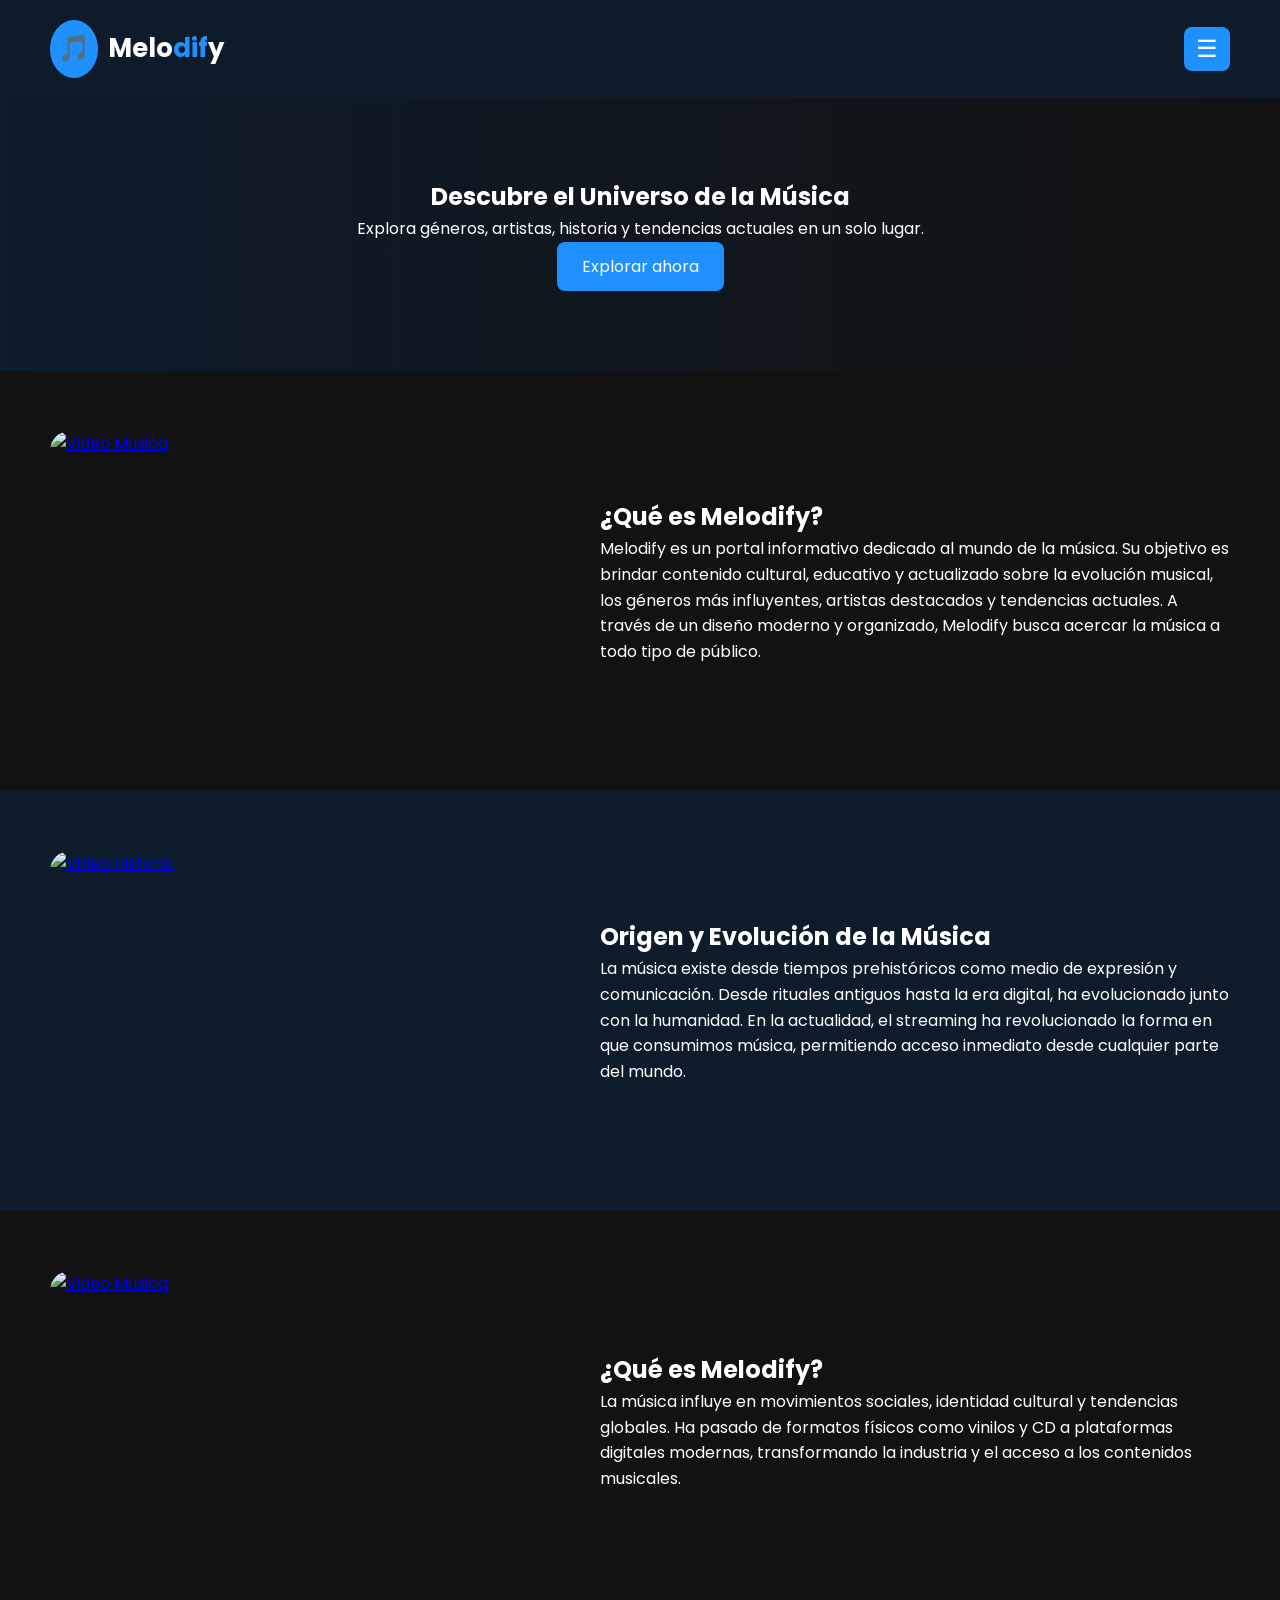
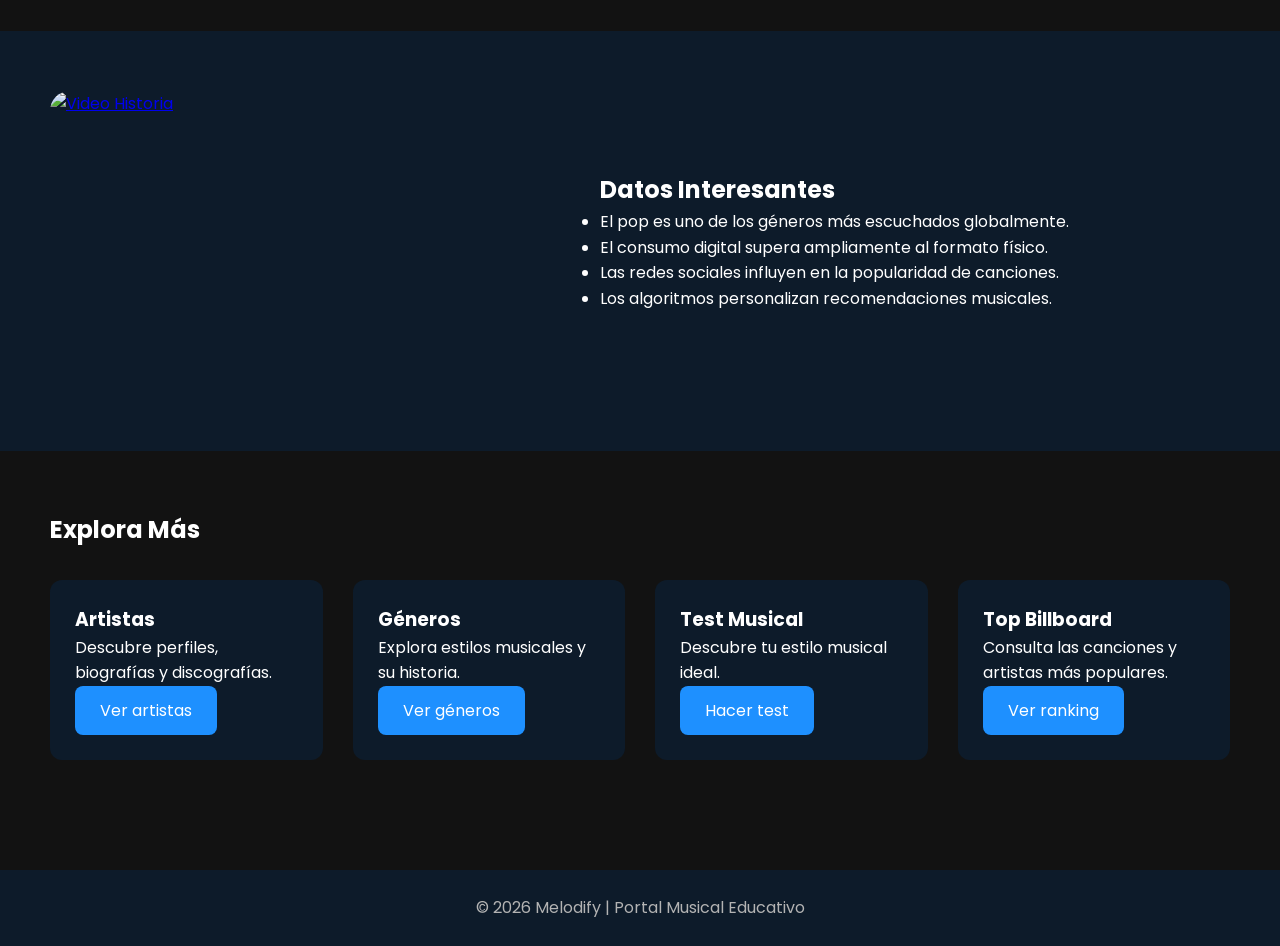
==== index.html @ 6f2b4fb9 "Initial commit via Netlify" ====
<!DOCTYPE html>
<html lang="es">
<head>
    <meta charset="UTF-8">
    <meta name="viewport" content="width=device-width, initial-scale=1.0">
    <title>Melodify - Portal Musical</title>

    <!-- Fuente moderna -->
    <link href="https://fonts.googleapis.com/css2?family=Poppins:wght@300;400;600;700&display=swap" rel="stylesheet">

    <!-- CSS -->
    <link rel="stylesheet" href="css/style.css">
</head>
<body>

    <!-- HEADER -->
  <header>
    <div class="logo">
        <span class="icono">🎵</span>
        Melo<span>dif</span>y
    </div>

    <div class="menu-container">
        <button class="menu-btn" onclick="toggleMenu()">☰</button>

        <div class="menu" id="menu">
            <a href="index.html">Inicio</a>
            <a href="artistas.html">Artistas</a>
            <a href="generos.html">Géneros</a>
            <a href="test.html">Test</a>
            <a href="top.html">Top Billboard</a>
        </div>
    </div>
</header>

    <!-- HERO -->
    <section class="hero">
        <h1>Descubre el Universo de la Música</h1>
        <p>Explora géneros, artistas, historia y tendencias actuales en un solo lugar.</p>
        <a href="generos.html" class="btn">Explorar ahora</a>
    </section>

    <!-- INTRODUCCIÓN -->
    <section class="seccion-flex">
    <div class="seccion-imagen">
        <a href="AQUÍ_PEGA_TU_LINK_DE_YOUTUBE" target="_blank">
            <img src="img/tu-imagen-1.jpg" alt="Video Música">
        </a>
    </div>
    <div class="seccion-texto">
        <h2>¿Qué es Melodify?</h2>
        <p>Melodify es un portal informativo dedicado al mundo de la música. Su objetivo es brindar contenido cultural,
            educativo y actualizado sobre la evolución musical, los géneros más influyentes, artistas destacados y tendencias actuales.
            A través de un diseño moderno y organizado, Melodify busca acercar la música a todo tipo de público.</p>
    </div>
</section>

<section class="seccion-flex bg-secundario">
    <div class="seccion-imagen">
        <a href="AQUÍ_PEGA_TU_LINK_DE_YOUTUBE" target="_blank">
            <img src="img/tu-imagen-2.jpg" alt="Video Historia">
        </a>
    </div>
    <div class="seccion-texto">
        <h2>Origen y Evolución de la Música</h2>
        <p>La música existe desde tiempos prehistóricos como medio de expresión y comunicación.
            Desde rituales antiguos hasta la era digital, ha evolucionado junto con la humanidad.
            En la actualidad, el streaming ha revolucionado la forma en que consumimos música,
            permitiendo acceso inmediato desde cualquier parte del mundo.</p>
    </div>
</section>

    <!-- IMPACTO -->
    <section class="seccion-flex">
    <div class="seccion-imagen">
        <a href="AQUÍ_PEGA_TU_LINK_DE_YOUTUBE" target="_blank">
            <img src="img/tu-imagen-1.jpg" alt="Video Música">
        </a>
    </div>
    <div class="seccion-texto">
        <h2>¿Qué es Melodify?</h2>
        <p>La música influye en movimientos sociales, identidad cultural y tendencias globales.
            Ha pasado de formatos físicos como vinilos y CD a plataformas digitales modernas,
            transformando la industria y el acceso a los contenidos musicales.</p>
    </div>
</section>

<section class="seccion-flex bg-secundario">
    <div class="seccion-imagen">
        <a href="AQUÍ_PEGA_TU_LINK_DE_YOUTUBE" target="_blank">
            <img src="img/tu-imagen-2.jpg" alt="Video Historia">
        </a>
    </div>
    <div class="seccion-texto">
        <h2>Datos Interesantes</h2>
        <ul>
            <li>El pop es uno de los géneros más escuchados globalmente.</li>
            <li>El consumo digital supera ampliamente al formato físico.</li>
            <li>Las redes sociales influyen en la popularidad de canciones.</li>
            <li>Los algoritmos personalizan recomendaciones musicales.</li>
        </ul></p>
    </div>
</section>


    <!-- TARJETAS DE NAVEGACIÓN -->
    <section>
        <h2>Explora Más</h2>

        <div class="grid">
            <div class="card">
                <h3>Artistas</h3>
                <p>Descubre perfiles, biografías y discografías.</p>
                <a href="artistas.html" class="btn">Ver artistas</a>
            </div>

            <div class="card">
                <h3>Géneros</h3>
                <p>Explora estilos musicales y su historia.</p>
                <a href="generos.html" class="btn">Ver géneros</a>
            </div>

            <div class="card">
                <h3>Test Musical</h3>
                <p>Descubre tu estilo musical ideal.</p>
                <a href="test.html" class="btn">Hacer test</a>
            </div>

            <div class="card">
                <h3>Top Billboard</h3>
                <p>Consulta las canciones y artistas más populares.</p>
                <a href="top.html" class="btn">Ver ranking</a>
            </div>
        </div>
    </section>

    <!-- FOOTER -->
    <footer>
        <p>    © 2026 Melodify | Portal Musical Educativo</p>
    </footer>

<script>
function toggleMenu() {
    var menu = document.getElementById("menu");
    if (menu.style.display === "block") {
        menu.style.display = "none";
    } else {
        menu.style.display = "block";
    }
}
</script>
</body>
</html>
---- css/style.css ----
/* RESET */
*{
    margin:0;
    padding:0;
    box-sizing:border-box;
}

/* VARIABLES */
:root{
    --fondo:#121212;
    --secundario:#0D1B2A;
    --azul:#1E90FF;
    --azul-hover:#187bcd;
    --texto:#FFFFFF;
    --texto-sec:#B3B3B3;
}

/* BODY */
body{
    font-family:'Poppins', sans-serif;
    background:var(--fondo);
    color:var(--texto);
    line-height:1.6;
}

/* HEADER */
header{
    background:var(--secundario);
    padding:20px 50px;
    display:flex;
    justify-content:space-between;
    align-items:center;
}

/* LOGO */
.logo{
    display:flex;
    align-items:center;
    font-size:26px;
    font-weight:700;
}

.logo span{
    color:var(--azul);
}

.icono{
    background:var(--azul);
    border-radius:50%;
    padding:8px;
    margin-right:10px;
}

/* MENU */
.menu-container{
    position:relative;
}

.menu-btn{
    background:var(--azul);
    color:white;
    border:none;
    font-size:24px;
    padding:8px 12px;
    border-radius:8px;
    cursor:pointer;
}

.menu{
    display:none;
    position:absolute;
    right:0;
    top:50px;
    background:var(--secundario);
    width:170px;
    padding:10px;
    border-radius:10px;
}

.menu a{
    display:block;
    color:white;
    text-decoration:none;
    padding:8px;
    border-radius:6px;
}

.menu a:hover{
    background:var(--azul);
}

/* HERO */
.hero{
    text-align:center;
    padding:80px 20px;
    background:linear-gradient(to right,#0D1B2A,#121212);
}

/* SECCIONES FLEX */
.seccion-flex{
    display:flex;
    justify-content:space-between;
    align-items:center;
    padding:60px 50px;
    gap:40px;
}

.seccion-texto{
    flex:1;
}

/* IMAGEN DERECHA */

.seccion-flex {
    display: flex;
    justify-content: space-between;
    align-items: center;
    padding: 60px 50px;
    gap: 50px; /* Más espacio entre imagen y texto */
}

/* contenedor*/
.seccion-imagen {
    flex: 1; /* Para que ocupe el mismo espacio que el texto */
    max-width: 500px;
}

.seccion-imagen img {
    width: 100%;
    height: 300px;
    object-fit: cover; /* Mantiene la proporción sin deformarse */
    border-radius: 20px;
    transition: transform 0.3s ease, box-shadow 0.3s ease;
    display: block;
}

/* Efecto para que el usuario sepa que es un video (clicable) */
.seccion-imagen img:hover {
    transform: scale(1.03);
    box-shadow: 0 0 20px var(--azul);
    cursor: pointer;
}

.seccion-texto {
    flex: 1;
}


/* BACKGROUND SECUNDARIO */
.bg-secundario{
    background:var(--secundario);
}

/* GRID CARDS */
/* ESTRUCTURA DE SECCIONES Y GRID */
section {
    padding: 60px 50px; /* Esto da el "aire" o espacio en los costados */
}

.grid {
    display: grid;
    grid-template-columns: repeat(auto-fit, minmax(250px, 1fr));
    gap: 30px; /* Aumentamos un poco el espacio entre tarjetas */
    margin-top: 30px;
}


/* CARD */
.card{
    background:var(--secundario);
    padding:25px;
    border-radius:12px;
    transition:.3s;
}

.card:hover{
    transform:translateY(-6px);
}

/* BOTONES */
.btn{
    background:var(--azul);
    color:white;
    padding:12px 25px;
    border-radius:8px;
    text-decoration:none;
    display:inline-block;
    transition:.3s;
    border:none;
    cursor:pointer;
}

.btn:hover{
    background:var(--azul-hover);
}

/* FORMULARIO */
.formulario{
    width:90%;
    max-width:500px;
    margin:60px auto;
    padding:30px;
    background:var(--secundario);
    border-radius:20px;
    box-shadow:0 0 20px rgba(0,0,0,0.3);
}

.formulario input,
.formulario select,
.formulario textarea{
    padding:12px;
    border-radius:8px;
    border:none;
    background:var(--secundario);
    color:white;
    margin-top:8px;
}

.formulario input:focus,
.formulario select:focus,
.formulario textarea:focus{
    outline:2px solid var(--azul);
}

/* ESTILOS ESPECÍFICOS PARA EL FORMULARIO TIPO TARJETA */

.form-section {
    display: flex;
    justify-content: center; /* Centra la tarjeta horizontalmente */
    align-items: center;     /* Centra la tarjeta verticalmente */
    padding: 60px 20px;
    min-height: 80vh;
}

.formulario-card {
    max-width: 450px;       /* Ancho similar a las de géneros */
    width: 100%;
    text-align: left;       /* Alineamos el texto del form a la izquierda */
}

.formulario-card h2, .formulario-card p {
    text-align: center;     /* Pero el título y texto siguen centrados */
}

.img-formulario {
    margin-bottom: 20px;    /* Espacio entre imagen y título */
}

/* Estilos para los campos dentro de la tarjeta */
.formulario-card form {
    display: flex;
    flex-direction: column;
    margin-top: 20px;
}

.formulario-card label {
    font-size: 14px;
    font-weight: 600;
    margin-top: 15px;
    color: var(--azul);
}

.formulario-card input, 
.formulario-card select, 
.formulario-card textarea {
    background: #1a2a3a;
    border: 1px solid #333;
    border-radius: 10px;
    padding: 12px;
    color: white;
    margin-top: 5px;
    font-family: inherit;
}

.formulario-card input:focus {
    outline: none;
    border-color: var(--azul);
}

.formulario-card .btn {
    margin-top: 25px;
    width: 100%;
}

/* ESTILO PARA LAS IMÁGENES DE ARTISTAS */
.artista-img {
    width: 100%;          /* Ocupa todo el ancho de la tarjeta */
    height: 200px;        /* Altura fija para que todas se vean iguales */
    object-fit: cover;    /* Recorta la imagen para que no se estire feo */
    border-radius: 12px;  /* Bordes redondeados para que combine con la card */
    margin-bottom: 15px;  /* Espacio entre la foto y el nombre del artista */
    display: block;
}

/* PERFIL ARTISTA */
.perfil-artista{
    padding:60px;
}

.perfil-header{
    display:flex;
    gap:30px;
    align-items:center;
}

.perfil-header img{
    width:180px;
    height:180px;
    object-fit:cover;
    border-radius:20px;
    box-shadow:0 0 15px rgba(0,0,0,0.4);
}

.perfil-seccion{
    margin-top:40px;
}

/* RELACIONADOS */
.relacionados-grid{
    display:grid;
    grid-template-columns:repeat(auto-fit,minmax(160px,1fr));
    gap:20px;
}

.relacionado-card{
    text-align:center;
}

.relacionado-card img{
    width:100%;
    height:140px;
    object-fit:cover;
    border-radius:12px;
}

/* GENEROS */
.contenedor-generos{
    display:grid;
    grid-template-columns:repeat(auto-fit,minmax(220px,1fr));
    gap:30px;
    padding:50px;
}

.tarjeta-genero{
    background:var(--secundario);
    padding:20px;
    border-radius:30px;
    text-align:center;
    transition:.3s;
}

.tarjeta-genero:hover{
    transform:translateY(-6px);
}

.tarjeta-genero button{
    background:var(--azul);
    border:none;
    padding:10px 18px;
    border-radius:8px;
    color:white;
    cursor:pointer;
    transition:.3s;
    margin-top:15px;
}

.tarjeta-genero button:hover{
    background:var(--azul-hover);
    transform:scale(1.05);
}

.tarjeta-genero img{
    width:100%;
    height:160px;
    object-fit:cover;
    border-radius:12px;
}

/*Subpagina dd generos*/
.icono-genero{
    text-align:center;
    padding:30px;
}

.playlist-principal button{
    background:var(--azul);
    border:none;
    padding:12px 25px;
    margin:10px;
    border-radius:10px;
    color:white;
    cursor:pointer;
    transition:.3s;
}

.playlist-principal button:hover{
    background:var(--azul-hover);
    transform:translateY(-3px);
}

.icono-genero img{
    width:180px;
    height:180px;
    object-fit:cover;
    border-radius:30%;
    box-shadow:0 0 20px rgba(0,0,0,0.5);
}

/* ESTILOS ESPECÍFICOS PARA EL TEST */

.test {
    max-width: 800px;
    margin: 40px auto;
    padding: 20px;
}

.test h1 {
    text-align: center;
    color: var(--azul);
    font-size: 2.5rem;
    margin-bottom: 10px;
}

.test p {
    text-align: center;
    color: var(--texto-sec);
    margin-bottom: 40px;
}

/* Reutilizamos el estilo de formulario pero lo ajustamos */
.formulario {
    background: var(--secundario);
    padding: 40px;
    border-radius: 20px;
    box-shadow: 0 10px 30px rgba(0,0,0,0.5);
    width: 100%; /* Para que ocupe el ancho del contenedor .test */
}

.test h2 {
    font-size: 1.2rem;
    color: var(--azul);
    border-bottom: 1px solid #222;
    padding-bottom: 10px;
    margin-top: 30px;
    margin-bottom: 20px;
}

.test label {
    display: block;
    margin-top: 20px;
    font-weight: 400;
    font-size: 15px;
}

.test select {
    width: 100%;
    padding: 12px;
    border-radius: 8px;
    background: #1a2a3a;
    color: white;
    border: 1px solid #333;
    margin-top: 8px;
    cursor: pointer;
    font-family: inherit;
}

.test select:focus {
    outline: none;
    border-color: var(--azul);
}

.test .btn {
    margin-top: 40px;
    width: 100%;
    font-size: 1.1rem;
}

/* Estilo para el cuadro de resultado */
#resultado {
    background: linear-gradient(135deg, var(--azul), #6a11cb);
    padding: 20px;
    border-radius: 15px;
    margin-top: 30px;
    animation: fadeIn 0.5s ease;
}

@keyframes fadeIn {
    from { opacity: 0; transform: translateY(10px); }
    to { opacity: 1; transform: translateY(0); }
}


/* TABLA BILLBOARD */
.tabla-billboard{
    width:90%;
    margin:30px auto;
    border-collapse:collapse;
    background:var(--secundario);
    border-radius:10px;
    overflow:hidden;
}

.tabla-billboard th{
    background:var(--azul);
    padding:12px;
}

.tabla-billboard td{
    padding:10px;
    text-align:center;
    border-bottom:1px solid #222;
}

/* Resaltar el primer lugar */
.tabla-billboard tbody tr:first-child {
    background: rgba(30, 144, 255, 0.2); /* Fondo azul sutil */
    font-weight: bold;
    color: var(--azul);
}

/* Efecto hover en las filas */
.tabla-billboard tbody tr:hover {
    background: #1a2a3a;
    transition: 0.3s;
}


/* GRAFICA */
.grafica-container{
    width:90%;
    max-width:1000px;
    height:400px;
    margin:40px auto;
}

/* FOOTER */
footer{
    text-align:center;
    padding:25px;
    background:var(--secundario);
    margin-top:50px;
    color:var(--texto-sec);
}

/* RESPONSIVE */
@media(max-width:768px){

    header{
        flex-direction:right;
        gap:15px;
    }

    .seccion-flex{
        flex-direction:column;
        text-align:center;
    }

    .seccion-imagen{
        width:100%;
    }

    .perfil-header{
        flex-direction:column;
        text-align:center;
    }
    
    
}
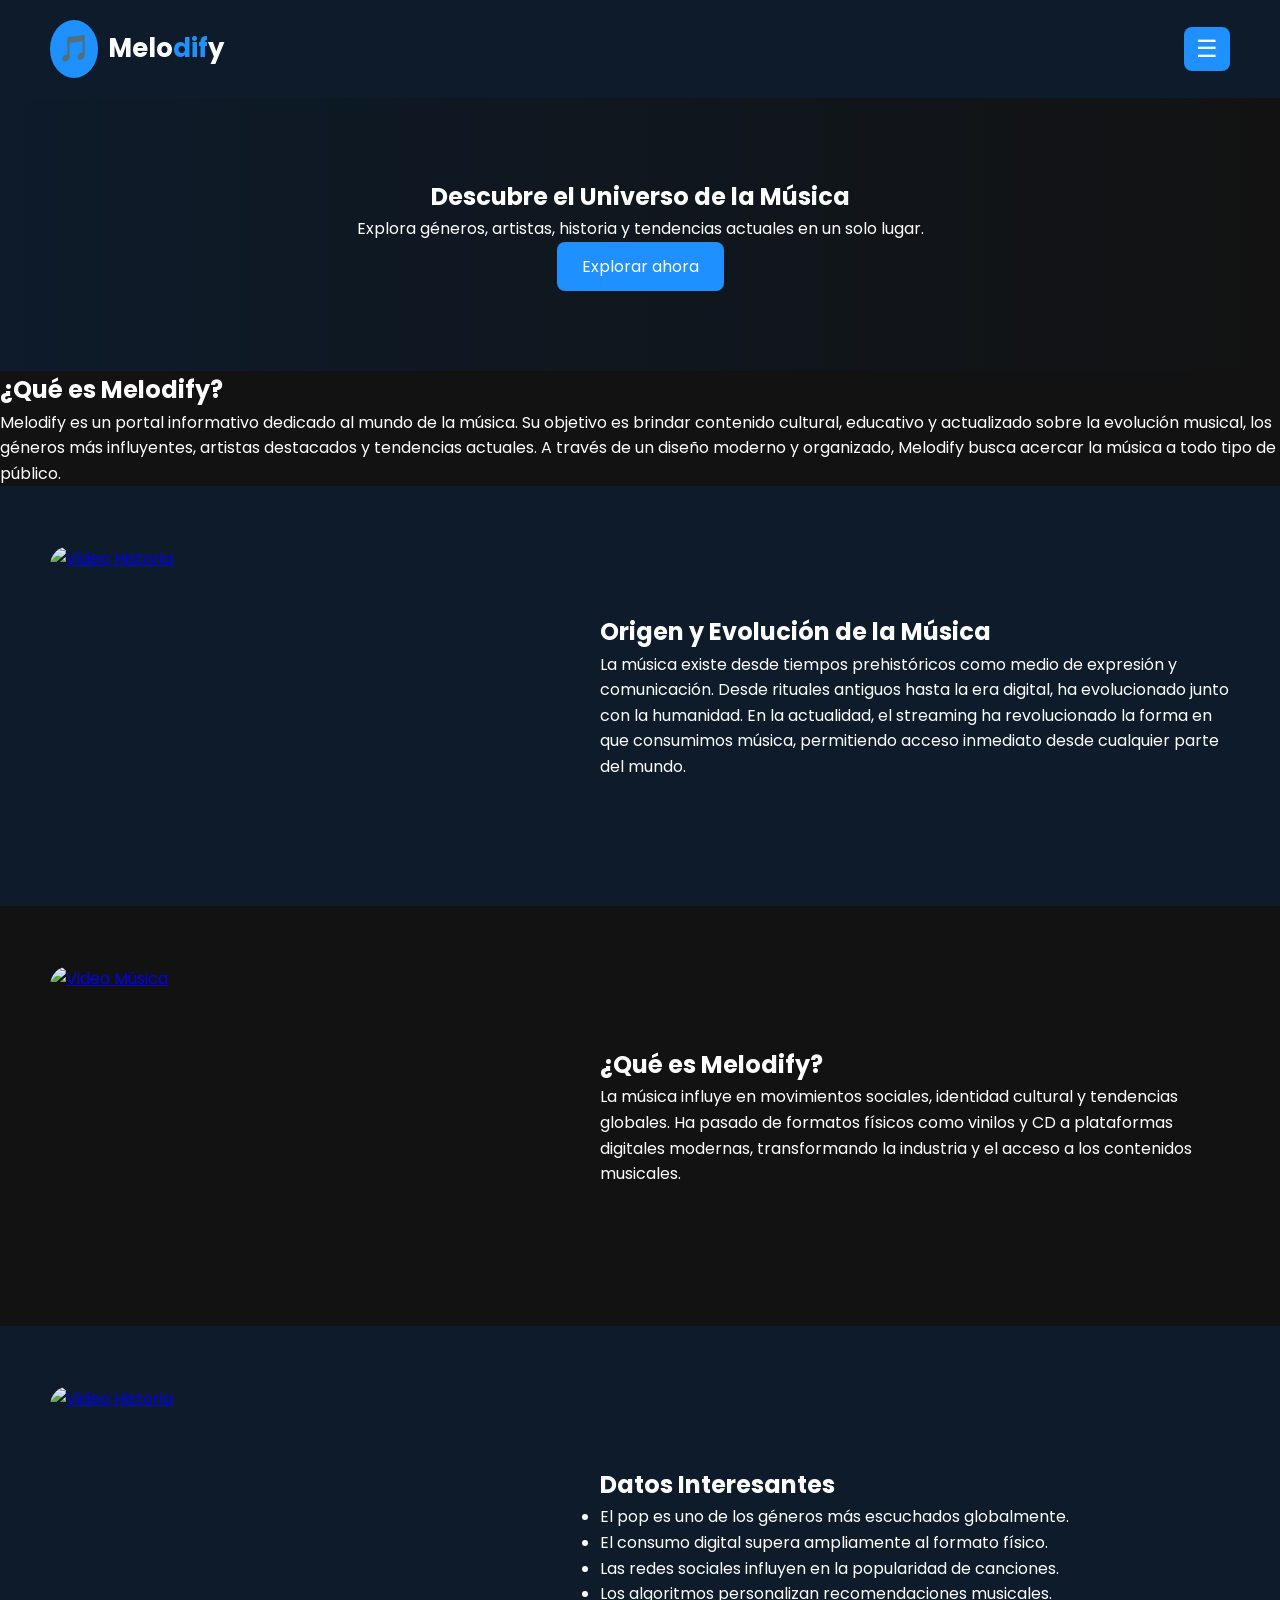
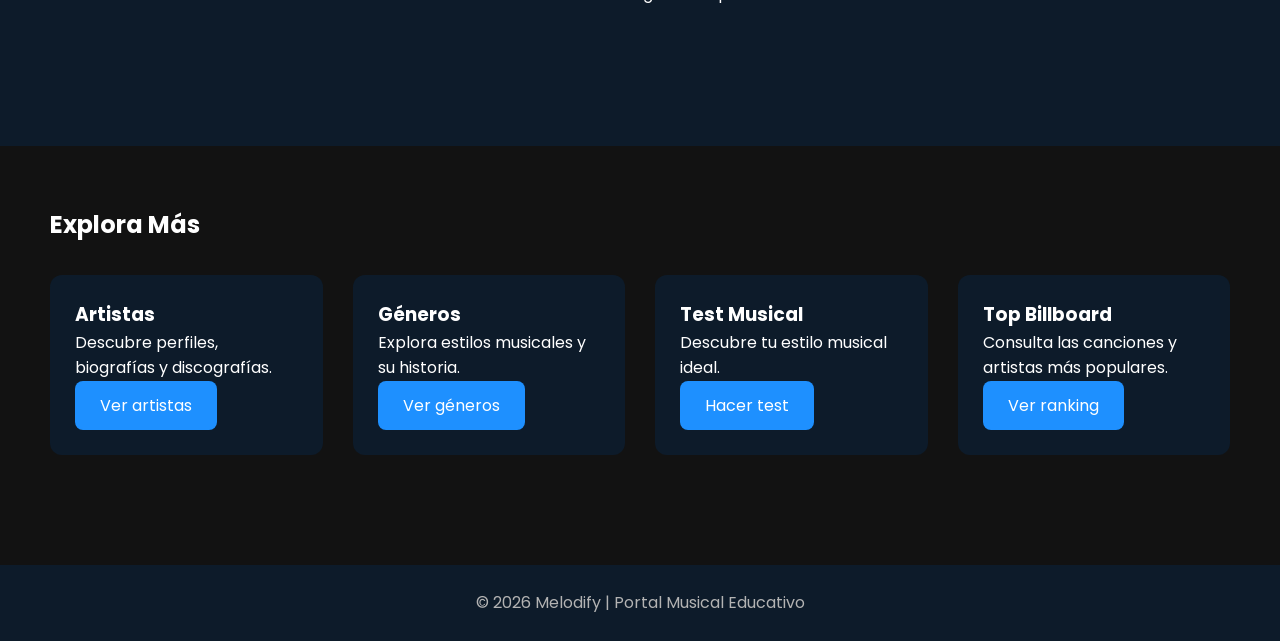
==== commit c6f2ca21: "Update YouTube link and image in index.html" ====
--- a/index.html
+++ b/index.html
@@ -29,6 +29,7 @@
             <a href="generos.html">Géneros</a>
             <a href="test.html">Test</a>
             <a href="top.html">Top Billboard</a>
+            <a href="formulario">REGISTRATE AQUI</a>
         </div>
     </div>
 </header>
@@ -41,12 +42,7 @@
     </section>
 
     <!-- INTRODUCCIÓN -->
-    <section class="seccion-flex">
-    <div class="seccion-imagen">
-        <a href="AQUÍ_PEGA_TU_LINK_DE_YOUTUBE" target="_blank">
-            <img src="img/tu-imagen-1.jpg" alt="Video Música">
-        </a>
-    </div>
+
     <div class="seccion-texto">
         <h2>¿Qué es Melodify?</h2>
         <p>Melodify es un portal informativo dedicado al mundo de la música. Su objetivo es brindar contenido cultural,
@@ -57,8 +53,8 @@
 
 <section class="seccion-flex bg-secundario">
     <div class="seccion-imagen">
-        <a href="AQUÍ_PEGA_TU_LINK_DE_YOUTUBE" target="_blank">
-            <img src="img/tu-imagen-2.jpg" alt="Video Historia">
+        <a href="https://youtu.be/If_T1Q9u6FM?si=I16epxj6bs2-eaPE" target="_blank">
+            <img src="img/evo.jpg" alt="Video Historia">
         </a>
     </div>
     <div class="seccion-texto">
@@ -150,4 +146,4 @@
 }
 </script>
 </body>
-</html>+</html>
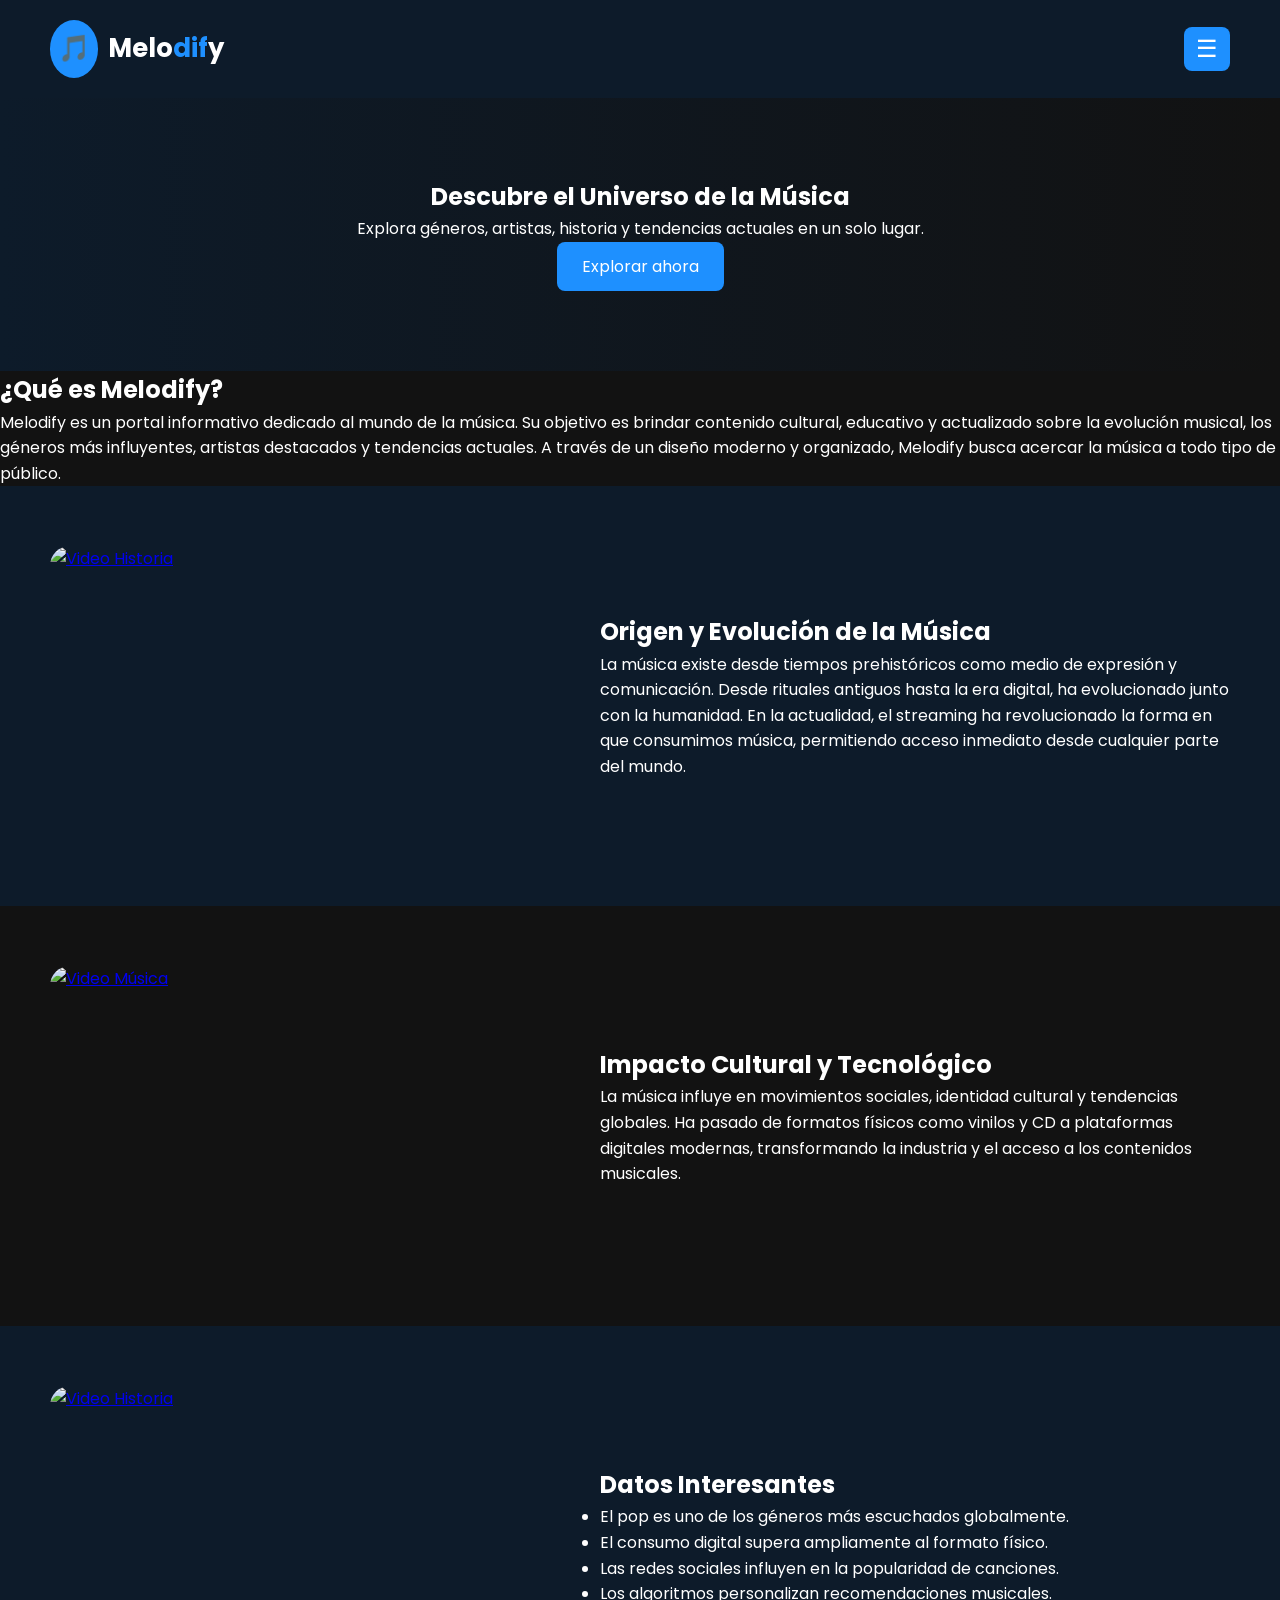
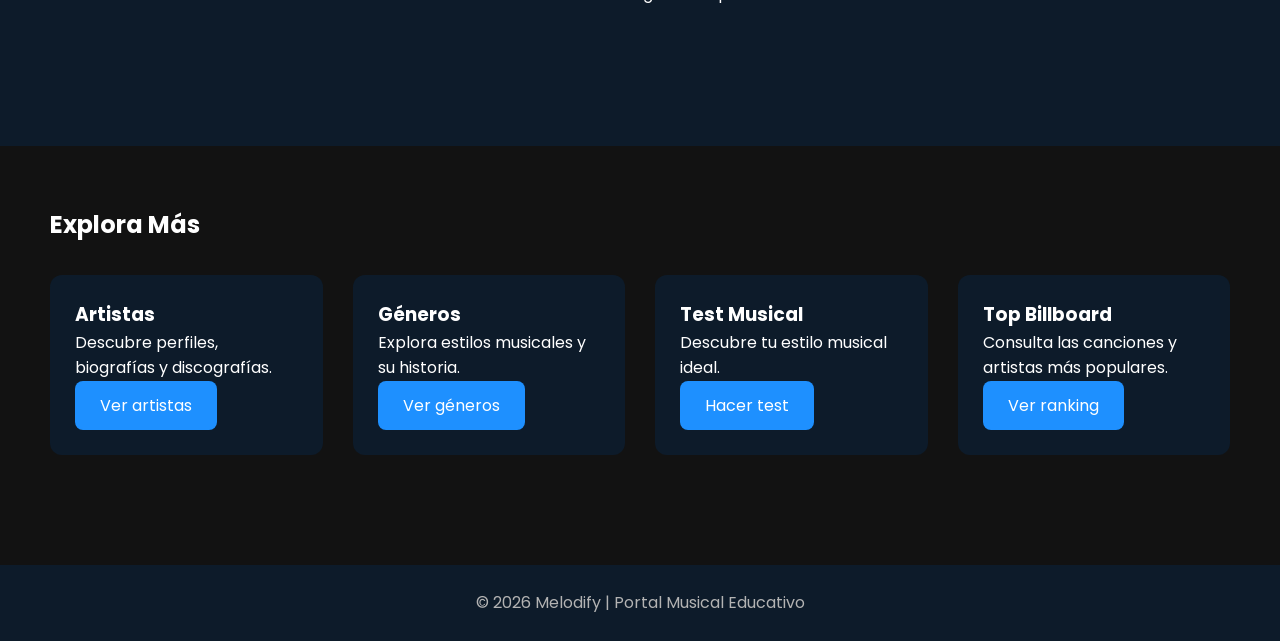
==== commit 394cf47e: "Enhance index.html with comments for clarity Added comments in Spanish to clarify HTML structure and" ====
--- a/index.html
+++ b/index.html
@@ -1,14 +1,16 @@
-<!DOCTYPE html>
-<html lang="es">
-<head>
-    <meta charset="UTF-8">
-    <meta name="viewport" content="width=device-width, initial-scale=1.0">
-    <title>Melodify - Portal Musical</title>
+<!DOCTYPE html> <!-- Declara que el documento usa HTML5 -->
+<html lang="es"> <!-- Etiqueta raíz de todo el documento HTML. lang="es" indica que el idioma del sitio es español -->
+<head> <!-- Contiene metadatos del sitio (información para el navegador, no visible directamente) -->
+    <meta charset="UTF-8"> <!-- Permite usar caracteres especiales como á, é, í, ó, ú, ñ -->
+    <meta name="viewport" content="width=device-width, initial-scale=1.0"> <!-- Hace que la página sea responsive, es decir que se adapte a celulares y tablets -->
+    <title>Melodify - Portal Musical</title> <!-- El título que aparece en la pestaña del navegador -->
 
-    <!-- Fuente moderna -->
+    <!-- =========FUENTE MODERNA=========-->
+    <!-- link que conecta recursos externos. Aquí se importa la fuente Poppins desde Google Fonts -->
     <link href="https://fonts.googleapis.com/css2?family=Poppins:wght@300;400;600;700&display=swap" rel="stylesheet">
 
-    <!-- CSS -->
+    <!-- =====CSS===== -->
+    <!-- link que también se usa para conectar el archivo CSS donde está el diseño de la página -->
     <link rel="stylesheet" href="css/style.css">
 </head>
 <body>
@@ -70,11 +72,11 @@
     <section class="seccion-flex">
     <div class="seccion-imagen">
         <a href="AQUÍ_PEGA_TU_LINK_DE_YOUTUBE" target="_blank">
-            <img src="img/tu-imagen-1.jpg" alt="Video Música">
+            <img src="img/impc.jpg" alt="Video Música">
         </a>
     </div>
     <div class="seccion-texto">
-        <h2>¿Qué es Melodify?</h2>
+        <h2>Impacto Cultural y Tecnológico</h2>
         <p>La música influye en movimientos sociales, identidad cultural y tendencias globales.
             Ha pasado de formatos físicos como vinilos y CD a plataformas digitales modernas,
             transformando la industria y el acceso a los contenidos musicales.</p>
@@ -84,7 +86,7 @@
 <section class="seccion-flex bg-secundario">
     <div class="seccion-imagen">
         <a href="AQUÍ_PEGA_TU_LINK_DE_YOUTUBE" target="_blank">
-            <img src="img/tu-imagen-2.jpg" alt="Video Historia">
+            <img src="img/dats.jpg" alt="Video Historia">
         </a>
     </div>
     <div class="seccion-texto">
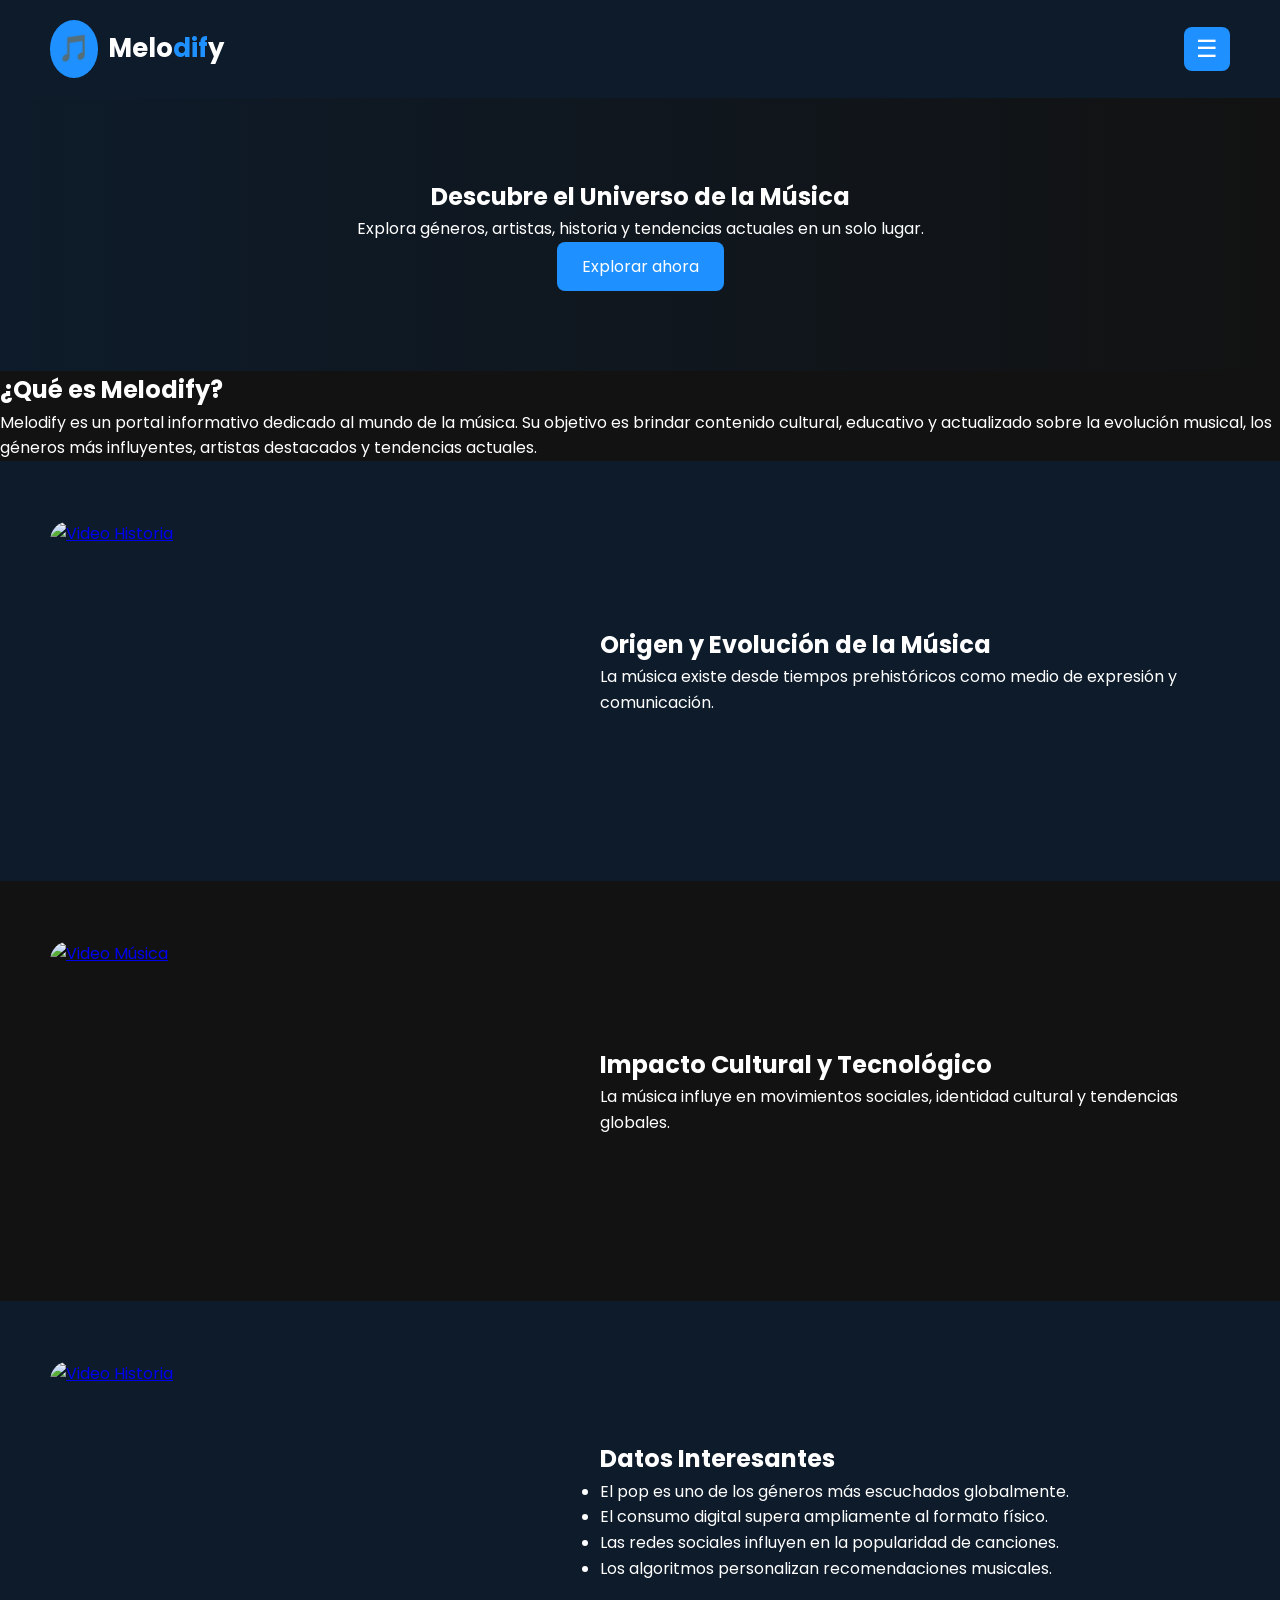
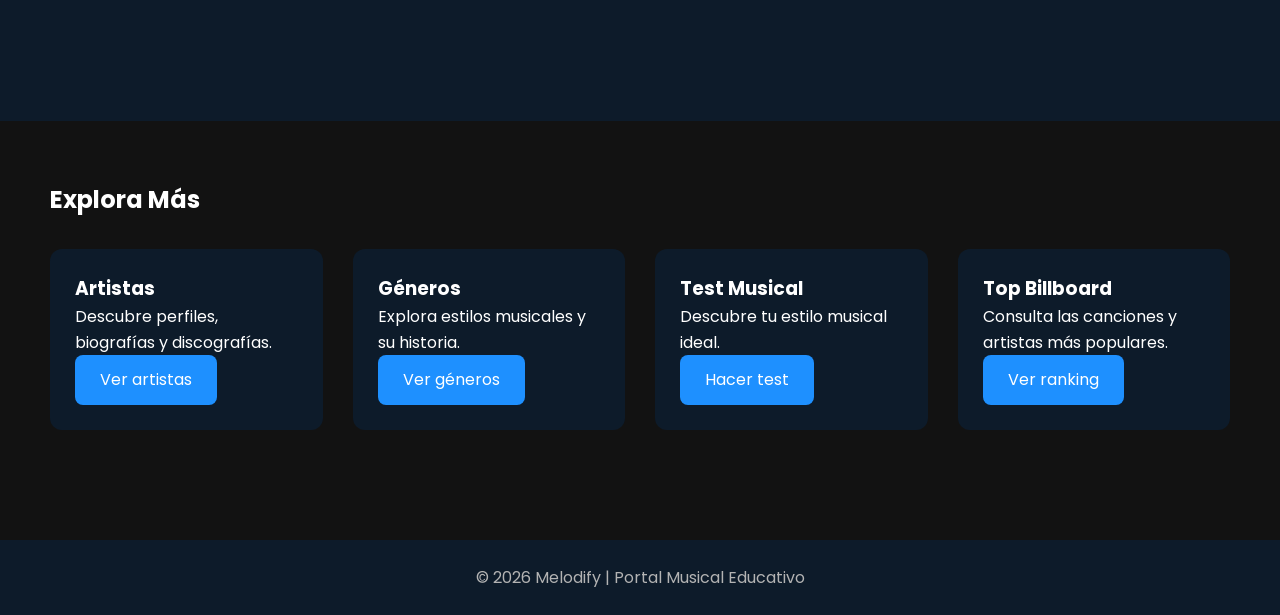
==== commit a88034b2: "Update index.html" ====
--- a/index.html
+++ b/index.html
@@ -1,151 +1,277 @@
 <!DOCTYPE html> <!-- Declara que el documento usa HTML5 -->
 <html lang="es"> <!-- Etiqueta raíz de todo el documento HTML. lang="es" indica que el idioma del sitio es español -->
+
 <head> <!-- Contiene metadatos del sitio (información para el navegador, no visible directamente) -->
+    
     <meta charset="UTF-8"> <!-- Permite usar caracteres especiales como á, é, í, ó, ú, ñ -->
-    <meta name="viewport" content="width=device-width, initial-scale=1.0"> <!-- Hace que la página sea responsive, es decir que se adapte a celulares y tablets -->
-    <title>Melodify - Portal Musical</title> <!-- El título que aparece en la pestaña del navegador -->
-
-    <!-- =========FUENTE MODERNA=========-->
-    <!-- link que conecta recursos externos. Aquí se importa la fuente Poppins desde Google Fonts -->
+    
+    <meta name="viewport" content="width=device-width, initial-scale=1.0">
+    <!-- Hace que la página sea responsive, es decir que se adapte a celulares y tablets -->
+
+    <title>Melodify - Portal Musical</title>
+    <!-- El título que aparece en la pestaña del navegador -->
+
+    <!-- Fuente moderna -->
+    <!-- link conecta recursos externos. Aquí se importa la fuente Poppins desde Google Fonts -->
     <link href="https://fonts.googleapis.com/css2?family=Poppins:wght@300;400;600;700&display=swap" rel="stylesheet">
 
-    <!-- =====CSS===== -->
-    <!-- link que también se usa para conectar el archivo CSS donde está el diseño de la página -->
+    <!-- CSS -->
+    <!-- link también se usa para conectar el archivo CSS donde está el diseño de la página -->
     <link rel="stylesheet" href="css/style.css">
+
 </head>
-<body>
-
-    <!-- HEADER -->
+
+<body> 
+<!-- body contiene TODO el contenido visible del sitio web -->
+
+    <!-- ================= HEADER ================= -->
+    <!-- header representa la parte superior de la página (logo y navegación) -->
+
   <header>
+
+    <!-- div es un contenedor genérico que sirve para agrupar elementos y organizarlos con CSS -->
     <div class="logo">
-        <span class="icono">🎵</span>
+
+        <!-- span es un contenedor en línea que permite aplicar estilos a una parte del texto -->
+        <span class="icono">🎵</span> <!-- Muestra un ícono musical -->
+
         Melo<span>dif</span>y
-    </div>
-
+        <!-- Aquí span permite aplicar un estilo diferente solo a "dif" -->
+
+    </div>
+
+    <!-- Contenedor del menú -->
     <div class="menu-container">
+
+        <!-- button crea un botón interactivo -->
         <button class="menu-btn" onclick="toggleMenu()">☰</button>
-
+        <!-- onclick ejecuta la función de JavaScript llamada toggleMenu() -->
+
+        <!-- Menú de navegación -->
         <div class="menu" id="menu">
+
+            <!-- a significa anchor (enlace). Sirve para navegar a otras páginas -->
             <a href="index.html">Inicio</a>
             <a href="artistas.html">Artistas</a>
             <a href="generos.html">Géneros</a>
             <a href="test.html">Test</a>
             <a href="top.html">Top Billboard</a>
             <a href="formulario">REGISTRATE AQUI</a>
+
         </div>
     </div>
+
 </header>
 
-    <!-- HERO -->
+    <!-- ================= HERO ================= -->
+    <!-- section agrupa contenido relacionado dentro de la página -->
+
     <section class="hero">
+
+        <!-- h1 es el título principal de la página -->
         <h1>Descubre el Universo de la Música</h1>
+
+        <!-- p significa párrafo -->
         <p>Explora géneros, artistas, historia y tendencias actuales en un solo lugar.</p>
-        <a href="generos.html" class="btn">Explorar ahora</a>
+
+        <!-- a también puede funcionar como botón cuando se estiliza con CSS -->
+        <a href="#tarjetas-navegacion" class="btn">Explorar ahora</a>
+
     </section>
 
-    <!-- INTRODUCCIÓN -->
-
-    <div class="seccion-texto">
+    <!-- ================= INTRODUCCIÓN ================= -->
+
+    <div class="seccion-texto">
+
+        <!-- h2 es un subtítulo de nivel 2 -->
         <h2>¿Qué es Melodify?</h2>
-        <p>Melodify es un portal informativo dedicado al mundo de la música. Su objetivo es brindar contenido cultural,
-            educativo y actualizado sobre la evolución musical, los géneros más influyentes, artistas destacados y tendencias actuales.
-            A través de un diseño moderno y organizado, Melodify busca acercar la música a todo tipo de público.</p>
-    </div>
-</section>
+
+        <p>
+        Melodify es un portal informativo dedicado al mundo de la música. 
+        Su objetivo es brindar contenido cultural, educativo y actualizado 
+        sobre la evolución musical, los géneros más influyentes, artistas 
+        destacados y tendencias actuales.
+        </p>
+
+    </div>
+</section>
+
+<!-- ================= ORIGEN Y EVOLUCIÓN ================= -->
 
 <section class="seccion-flex bg-secundario">
+
     <div class="seccion-imagen">
+
+        <!-- a puede usarse para abrir enlaces externos -->
         <a href="https://youtu.be/If_T1Q9u6FM?si=I16epxj6bs2-eaPE" target="_blank">
+        <!-- target="_blank" hace que el enlace se abra en otra pestaña -->
+
+            <!-- img muestra imágenes -->
             <img src="img/evo.jpg" alt="Video Historia">
+            <!-- src indica la ubicación de la imagen -->
+            <!-- alt describe la imagen (importante para accesibilidad) -->
+
         </a>
-    </div>
-    <div class="seccion-texto">
+
+    </div>
+
+    <div class="seccion-texto">
+
         <h2>Origen y Evolución de la Música</h2>
-        <p>La música existe desde tiempos prehistóricos como medio de expresión y comunicación.
-            Desde rituales antiguos hasta la era digital, ha evolucionado junto con la humanidad.
-            En la actualidad, el streaming ha revolucionado la forma en que consumimos música,
-            permitiendo acceso inmediato desde cualquier parte del mundo.</p>
-    </div>
-</section>
-
-    <!-- IMPACTO -->
-    <section class="seccion-flex">
+
+        <p>
+        La música existe desde tiempos prehistóricos como medio de expresión y comunicación.
+        </p>
+
+    </div>
+
+</section>
+
+<!-- ================= IMPACTO ================= -->
+
+<section class="seccion-flex">
+
     <div class="seccion-imagen">
-        <a href="AQUÍ_PEGA_TU_LINK_DE_YOUTUBE" target="_blank">
+
+        <a href="https://youtu.be/Hhya9TskxKk?si=5JGXKoG0eSAqbG42" target="_blank">
             <img src="img/impc.jpg" alt="Video Música">
         </a>
-    </div>
-    <div class="seccion-texto">
+
+    </div>
+
+    <div class="seccion-texto">
+
         <h2>Impacto Cultural y Tecnológico</h2>
-        <p>La música influye en movimientos sociales, identidad cultural y tendencias globales.
-            Ha pasado de formatos físicos como vinilos y CD a plataformas digitales modernas,
-            transformando la industria y el acceso a los contenidos musicales.</p>
-    </div>
-</section>
+
+        <p>
+        La música influye en movimientos sociales, identidad cultural y tendencias globales.
+        </p>
+
+    </div>
+
+</section>
+
+<!-- ================= DATOS INTERESANTES ================= -->
 
 <section class="seccion-flex bg-secundario">
+
     <div class="seccion-imagen">
-        <a href="AQUÍ_PEGA_TU_LINK_DE_YOUTUBE" target="_blank">
+        <a href="https://vt.tiktok.com/ZSuhj9fHy/" target="_blank">
             <img src="img/dats.jpg" alt="Video Historia">
         </a>
     </div>
-    <div class="seccion-texto">
+
+    <div class="seccion-texto">
+
         <h2>Datos Interesantes</h2>
+
+        <!-- ul significa lista desordenada -->
         <ul>
+
+            <!-- li significa elemento de lista -->
             <li>El pop es uno de los géneros más escuchados globalmente.</li>
             <li>El consumo digital supera ampliamente al formato físico.</li>
             <li>Las redes sociales influyen en la popularidad de canciones.</li>
             <li>Los algoritmos personalizan recomendaciones musicales.</li>
-        </ul></p>
-    </div>
-</section>
-
-
-    <!-- TARJETAS DE NAVEGACIÓN -->
-    <section>
+
+        </ul>
+
+    </div>
+
+</section>
+
+<!-- ================= TARJETAS ================= -->
+
+<section id="tarjetas-navegacion">
+
         <h2>Explora Más</h2>
 
         <div class="grid">
-            <div class="card">
-                <h3>Artistas</h3>
+
+            <!-- card representa una tarjeta de contenido -->
+
+            <div class="card">
+
+                <h3>Artistas</h3> <!-- h3 es un subtítulo menor -->
+
                 <p>Descubre perfiles, biografías y discografías.</p>
+
                 <a href="artistas.html" class="btn">Ver artistas</a>
-            </div>
-
-            <div class="card">
+
+            </div>
+
+            <div class="card">
+
                 <h3>Géneros</h3>
+
                 <p>Explora estilos musicales y su historia.</p>
+
                 <a href="generos.html" class="btn">Ver géneros</a>
-            </div>
-
-            <div class="card">
+
+            </div>
+
+            <div class="card">
+
                 <h3>Test Musical</h3>
+
                 <p>Descubre tu estilo musical ideal.</p>
+
                 <a href="test.html" class="btn">Hacer test</a>
-            </div>
-
-            <div class="card">
+
+            </div>
+
+            <div class="card">
+
                 <h3>Top Billboard</h3>
+
                 <p>Consulta las canciones y artistas más populares.</p>
+
                 <a href="top.html" class="btn">Ver ranking</a>
-            </div>
+
+            </div>
+
         </div>
-    </section>
-
-    <!-- FOOTER -->
-    <footer>
-        <p>    © 2026 Melodify | Portal Musical Educativo</p>
-    </footer>
+
+</section>
+
+<!-- ================= FOOTER ================= -->
+
+<footer>
+<!-- footer representa la parte inferior de la página -->
+
+<p>© 2026 Melodify | Portal Musical Educativo</p>
+
+</footer>
+
+<!-- ================= JAVASCRIPT ================= -->
 
 <script>
+
 function toggleMenu() {
+
+    // Función que sirve para mostrar u ocultar el menú cuando se presiona el botón
+
     var menu = document.getElementById("menu");
+    // document.getElementById busca un elemento HTML por su id
+
     if (menu.style.display === "block") {
+        // Si el menú está visible
+
         menu.style.display = "none";
+        // Cambia el estilo para ocultarlo
+
     } else {
+
         menu.style.display = "block";
+        // Cambia el estilo para mostrarlo
+
     }
+
 }
+
 </script>
-</body>
+
+</body> <!-- Fin del contenido visible -->
+
+</html> <!-- Fin del documento HTML --></body>
 </html>
--- a/css/style.css
+++ b/css/style.css
@@ -562,7 +562,8 @@
     .perfil-header{
         flex-direction:column;
         text-align:center;
-    }
-    
-    
-}+    }     
+}
+html {
+  scroll-behavior: smooth;
+}
